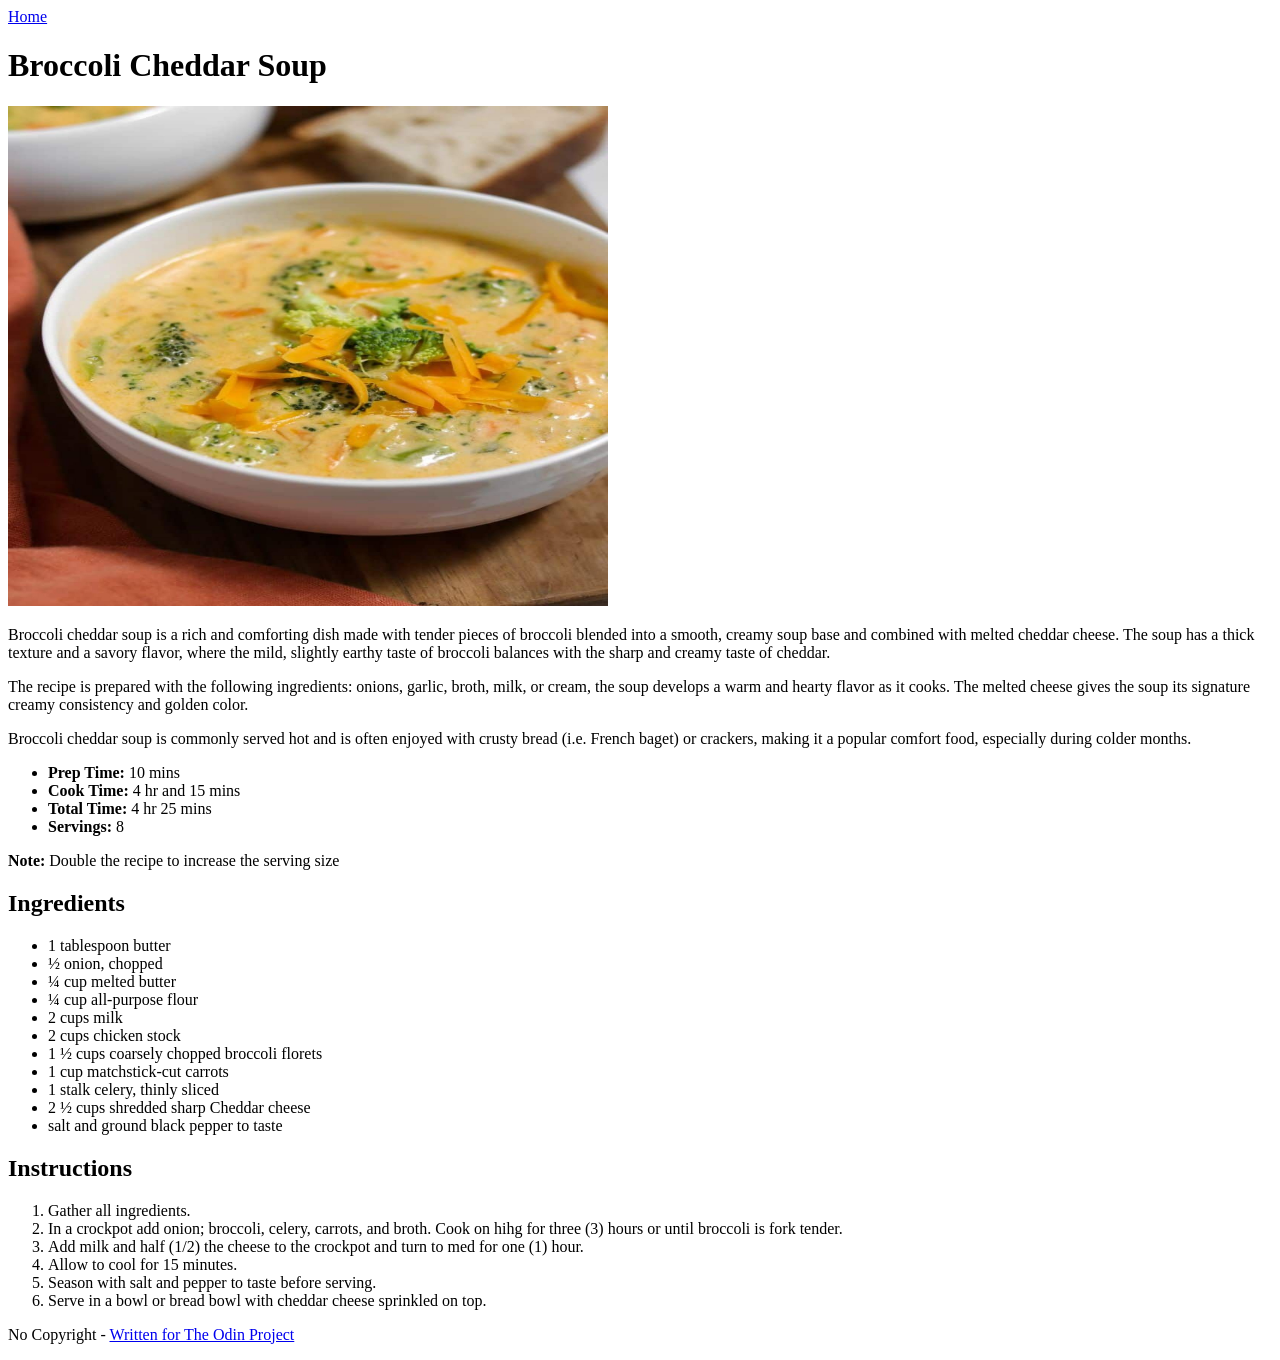
==== recipes/broccoliCheddarSoup.html @ 6497cf18 "Add Odin Recipes project files" ====
<!DOCTYPE html>
<html lang="en">

<head>
    <meta charset="UTF-8">
    <meta name="viewport" content="width=device-width, initial-scale=1.0">
    <title>Broccoli Cheddar Soup</title>
</head>

<body>
    <!-- Image a description of soup -->
    <a href="../index.html">Home</a>
    <h1>Broccoli Cheddar Soup</h1>
    <img src="../images/broccoliCheddarSoup.jpg" width="600px" height="500px" alt="A bowl of broccoli cheddar soup">

    <p>Broccoli cheddar soup is a rich and comforting dish made with tender pieces of broccoli blended into a
        smooth, creamy
        soup base and combined with melted cheddar cheese. The soup has a thick texture and a savory flavor, where
        the mild,
        slightly earthy taste of broccoli balances with the sharp and creamy taste of cheddar.</p>
    <p>The recipe is prepared with the following ingredients: onions, garlic, broth, milk, or cream, the soup
        develops a warm and hearty flavor as it cooks. The melted cheese
        gives the soup its signature creamy consistency and golden color.
    <p>
    </p>Broccoli cheddar soup is commonly served hot and is often enjoyed with crusty bread (i.e. French baget) or
    crackers, making it a popular comfort food, especially during colder months.</p>

    <ul>
        <li><strong>Prep Time: </strong>10 mins</li>
        <li><strong>Cook Time: </strong>4 hr and 15 mins</li>
        <li><strong>Total Time: </strong>4 hr 25 mins</li>
        <li><strong>Servings: </strong>8</li>
    </ul>
    <p><strong>Note: </strong>Double the recipe to increase the serving size</p>
    </main>

    <!-- Ingredients Section -->
    <section>
        <h2>Ingredients</h2>
        <ul>
            <li>1 tablespoon butter</li>
            <li>½ onion, chopped</li>
            <li>¼ cup melted butter</li>
            <li>¼ cup all-purpose flour</li>
            <li>2 cups milk</li>
            <li>2 cups chicken stock</li>
            <li>1 ½ cups coarsely chopped broccoli florets</li>
            <li>1 cup matchstick-cut carrots</li>
            <li>1 stalk celery, thinly sliced</li>
            <li>2 ½ cups shredded sharp Cheddar cheese</li>
            <li>salt and ground black pepper to taste</li>
        </ul>
    </section>

    <!-- Instruction Section -->
    <section>
        <h2>Instructions</h2>
        <ol>
            <li>Gather all ingredients.</li>
            <li>In a crockpot add onion; broccoli, celery, carrots, and broth. Cook on hihg for three (3) hours or until
                broccoli is fork tender.</li>
            <li>Add milk and half (1/2) the cheese to the crockpot and turn to med for one (1) hour.</li>
            <li>Allow to cool for 15 minutes.</li>
            <li>Season with salt and pepper to taste before serving.</li>
            <li>Serve in a bowl or bread bowl with cheddar cheese sprinkled on top.</li>
        </ol>
    </section>

    <!-- Footer Information -->
    <footer>
        <p>No Copyright - <a href="https://www.theodinproject.com">Written for The Odin Project</a></p>
    </footer>
</body>

</html>
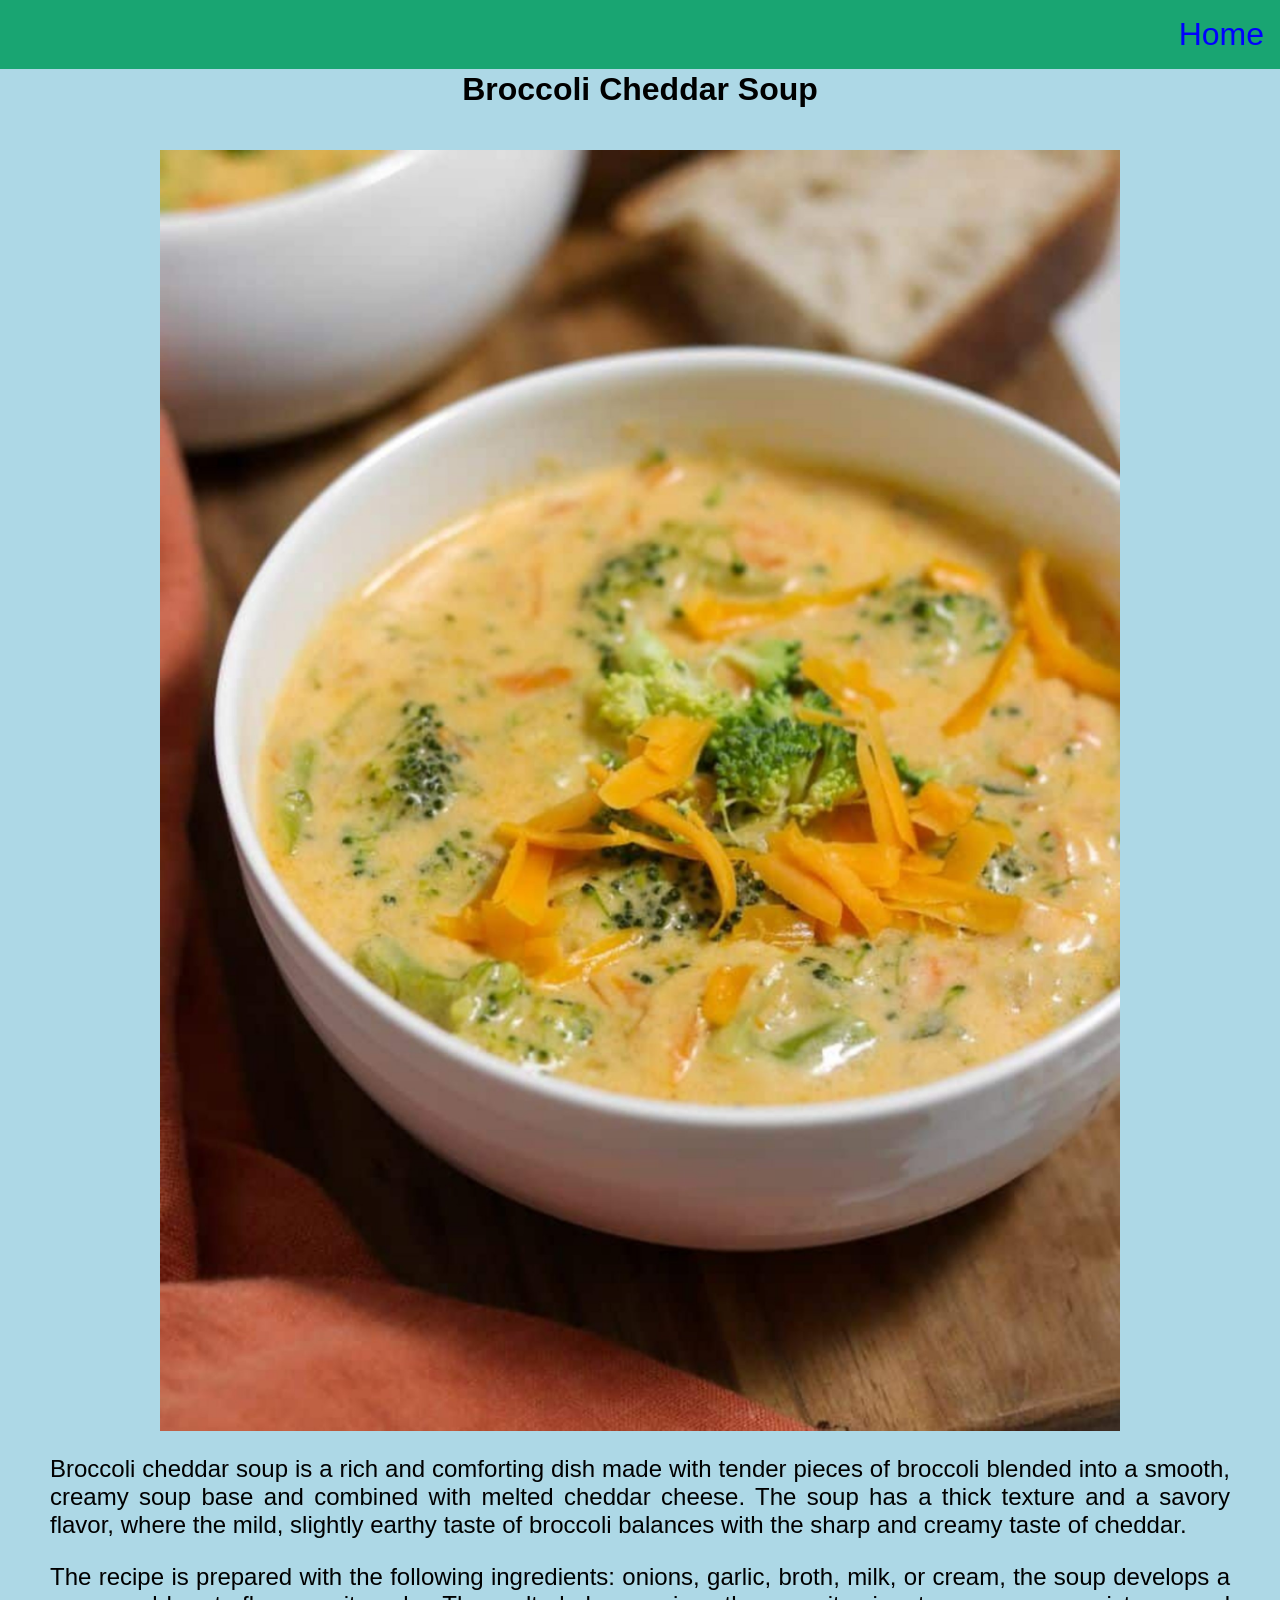
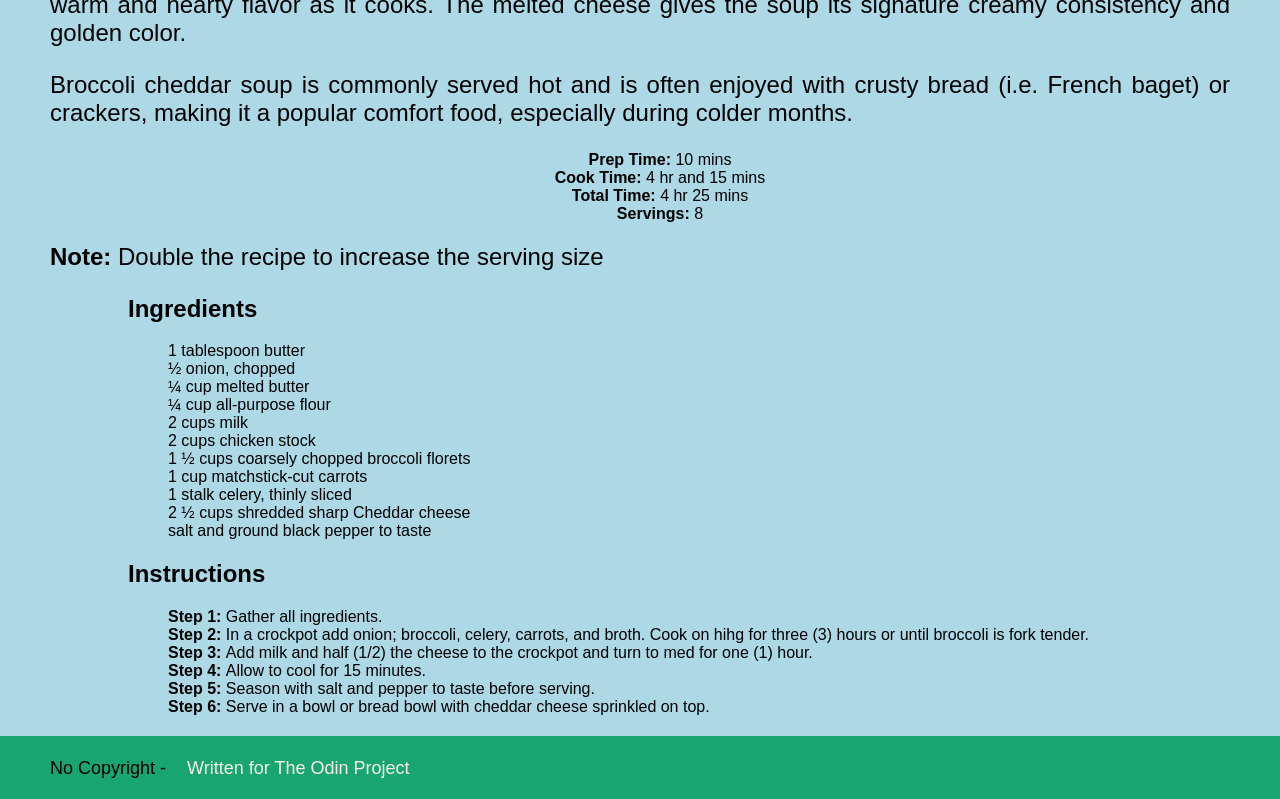
==== commit 3e81420e: "Update recipes and add styles.css" ====
--- a/recipes/broccoliCheddarSoup.html
+++ b/recipes/broccoliCheddarSoup.html
@@ -1,43 +1,56 @@
 <!DOCTYPE html>
+
+<!-- Broccoli and Cheddar Soup -->
 <html lang="en">
 
 <head>
     <meta charset="UTF-8">
     <meta name="viewport" content="width=device-width, initial-scale=1.0">
     <title>Broccoli Cheddar Soup</title>
+    <link rel="stylesheet" href="../styles.css" />
 </head>
 
 <body>
-    <!-- Image a description of soup -->
-    <a href="../index.html">Home</a>
-    <h1>Broccoli Cheddar Soup</h1>
-    <img src="../images/broccoliCheddarSoup.jpg" width="600px" height="500px" alt="A bowl of broccoli cheddar soup">
+    <header id="header">
+        <nav id="navbar">
+            <ul id="nav-list">
+                <li class="nav-list"><a href="../index.html">Home</a></li>
+            </ul>
+        </nav>
+    </header>
 
-    <p>Broccoli cheddar soup is a rich and comforting dish made with tender pieces of broccoli blended into a
-        smooth, creamy
-        soup base and combined with melted cheddar cheese. The soup has a thick texture and a savory flavor, where
-        the mild,
-        slightly earthy taste of broccoli balances with the sharp and creamy taste of cheddar.</p>
-    <p>The recipe is prepared with the following ingredients: onions, garlic, broth, milk, or cream, the soup
-        develops a warm and hearty flavor as it cooks. The melted cheese
-        gives the soup its signature creamy consistency and golden color.
-    <p>
-    </p>Broccoli cheddar soup is commonly served hot and is often enjoyed with crusty bread (i.e. French baget) or
-    crackers, making it a popular comfort food, especially during colder months.</p>
+    <main>
+        <!-- Image a description of soup -->
+        <h1 id="title">Broccoli Cheddar Soup</h1>
+        <img src="../images/broccoliCheddarSoup.jpg" width="600px" height="500px" alt="A bowl of broccoli cheddar soup">
 
-    <ul>
-        <li><strong>Prep Time: </strong>10 mins</li>
-        <li><strong>Cook Time: </strong>4 hr and 15 mins</li>
-        <li><strong>Total Time: </strong>4 hr 25 mins</li>
-        <li><strong>Servings: </strong>8</li>
-    </ul>
-    <p><strong>Note: </strong>Double the recipe to increase the serving size</p>
+        <p class="description">Broccoli cheddar soup is a rich and comforting dish made with tender pieces of broccoli
+            blended into a
+            smooth, creamy
+            soup base and combined with melted cheddar cheese. The soup has a thick texture and a savory flavor, where
+            the mild,
+            slightly earthy taste of broccoli balances with the sharp and creamy taste of cheddar.</p>
+        <p class="description">The recipe is prepared with the following ingredients: onions, garlic, broth, milk, or
+            cream, the soup
+            develops a warm and hearty flavor as it cooks. The melted cheese gives the soup its signature creamy
+            consistency and golden color.</p>
+        <p class="description">Broccoli cheddar soup is commonly served hot and is often enjoyed with crusty bread (i.e.
+            French baget) or
+            crackers, making it a popular comfort food, especially during colder months.</p>
+
+        <ul>
+            <li><strong>Prep Time: </strong>10 mins</li>
+            <li><strong>Cook Time: </strong>4 hr and 15 mins</li>
+            <li><strong>Total Time: </strong>4 hr 25 mins</li>
+            <li><strong>Servings: </strong>8</li>
+        </ul>
+        <p><strong>Note: </strong>Double the recipe to increase the serving size</p>
     </main>
 
     <!-- Ingredients Section -->
-    <section>
-        <h2>Ingredients</h2>
-        <ul>
+    <section id="ingredients">
+        <h2 id="title2">Ingredients</h2>
+        <ul class="ingredients-list">
             <li>1 tablespoon butter</li>
             <li>½ onion, chopped</li>
             <li>¼ cup melted butter</li>
@@ -53,9 +66,9 @@
     </section>
 
     <!-- Instruction Section -->
-    <section>
-        <h2>Instructions</h2>
-        <ol>
+    <section id="instructions">
+        <h2 id="title2">Instructions</h2>
+        <ol class="instructions-list">
             <li>Gather all ingredients.</li>
             <li>In a crockpot add onion; broccoli, celery, carrots, and broth. Cook on hihg for three (3) hours or until
                 broccoli is fork tender.</li>
--- a/styles.css
+++ b/styles.css
@@ -0,0 +1,136 @@
+body {
+    text-align: center;
+    margin: 0;
+    font-family: Arial, sans-serif;
+    background-color: lightblue
+}
+
+/* HEADER & NAVBAR */
+#header {
+    background-color: #19a572;
+    /* Sets the background color of the header */
+    position: fixed;
+    /* Navbar always at top */
+    top: 0;
+    /* Positions the navbar at the top of the page */
+    left: 0;
+    /* Aligns the navbar to the left edge of the page */
+    width: 100%;
+    /* Makes the navbar span the full width of the page */
+    display: flex;
+    /* Enables Flexbox layout for the navbar */
+    justify-content: flex-end;
+    /* Aligns the navigation items to the right end of the navbar */
+}
+
+#title {
+    text-align: center;
+    /* Centers the title text */
+    padding-top: 50px;
+    /* Adds padding around the title for better spacing */
+}
+
+img {
+    width: 75%;
+    /* Sets the width of the recipe image to 50% of its container */
+    height: auto;
+    /* Maintains the aspect ratio of the image */
+    margin-top: 20px;
+    /* Adds space above the image */
+}
+
+.recipe-list {
+    display: flex;
+    /* Enables Flexbox layout for the recipe list */
+    flex-direction: column;
+    /* Aligns items in a column */
+    text-align: left;
+    /* Centers the recipe links horizontally */
+    color: darkblue;
+}
+
+/* Navigation Bar */
+#nav-list {
+    display: flex;
+    /* Allows Flexbox Usage */
+    flex-direction: row;
+    /* Aligns items in a row */
+}
+
+li {
+    list-style: none;
+    /* Removes default list styling */
+}
+
+a {
+    color: blue;
+    /* Sets link color to white */
+    text-decoration: none;
+    /* Removes underline from links */
+    font-size: 2em;
+    /* Increases font size for better visibility */
+    padding: 1rem 1rem;
+    /* Adds padding around links for better clickability */
+    margin: -1;
+    /* Removes default margin */
+}
+
+.nav-list:hover {
+    background-color: rgb(115, 115, 224);
+    /* Changes background color on hover for better user interaction */
+}
+
+p {
+    font-size: 1.5em;
+    /* Increases font size for better readability */
+    margin-top: 20px;
+    /* Adds space above the description */
+    text-align: justify;
+    /* Justifies the text for a cleaner look */
+    padding: 0 50px;
+    /* Adds horizontal padding for better readability */
+}
+
+#ingredients,
+#instructions {
+    text-align: left;
+    /* Aligns the ingredients list to the left */
+    margin: 20px auto;
+    /* Adds vertical margin and centers the list horizontally */
+    width: 80%;
+    /* Sets the width of the ingredients list */
+}
+
+#instructions a {
+    color: blue;
+    /* Sets link color to blue */
+    font-size: 1em;
+    /* Increases font size for better visibility */
+    text-decoration: none;
+    /* Removes underline from links */
+    padding: 0.5rem 0rem;
+    /* Adds padding around links for better clickability */
+}
+
+#instructions li {
+    counter-increment: step;
+}
+
+#instructions li::before {
+    content: "Step " counter(step) ": ";
+    font-weight: bold;
+}
+
+footer {
+    background-color: #19a572;
+    /* Sets the background color of the footer */
+    text-align: center;
+    font-size: 0.75em;
+    padding: 0.1rem 0;
+}
+
+footer a {
+    font-size: inherit;
+    color: linen;
+    text-decoration: none;
+}
